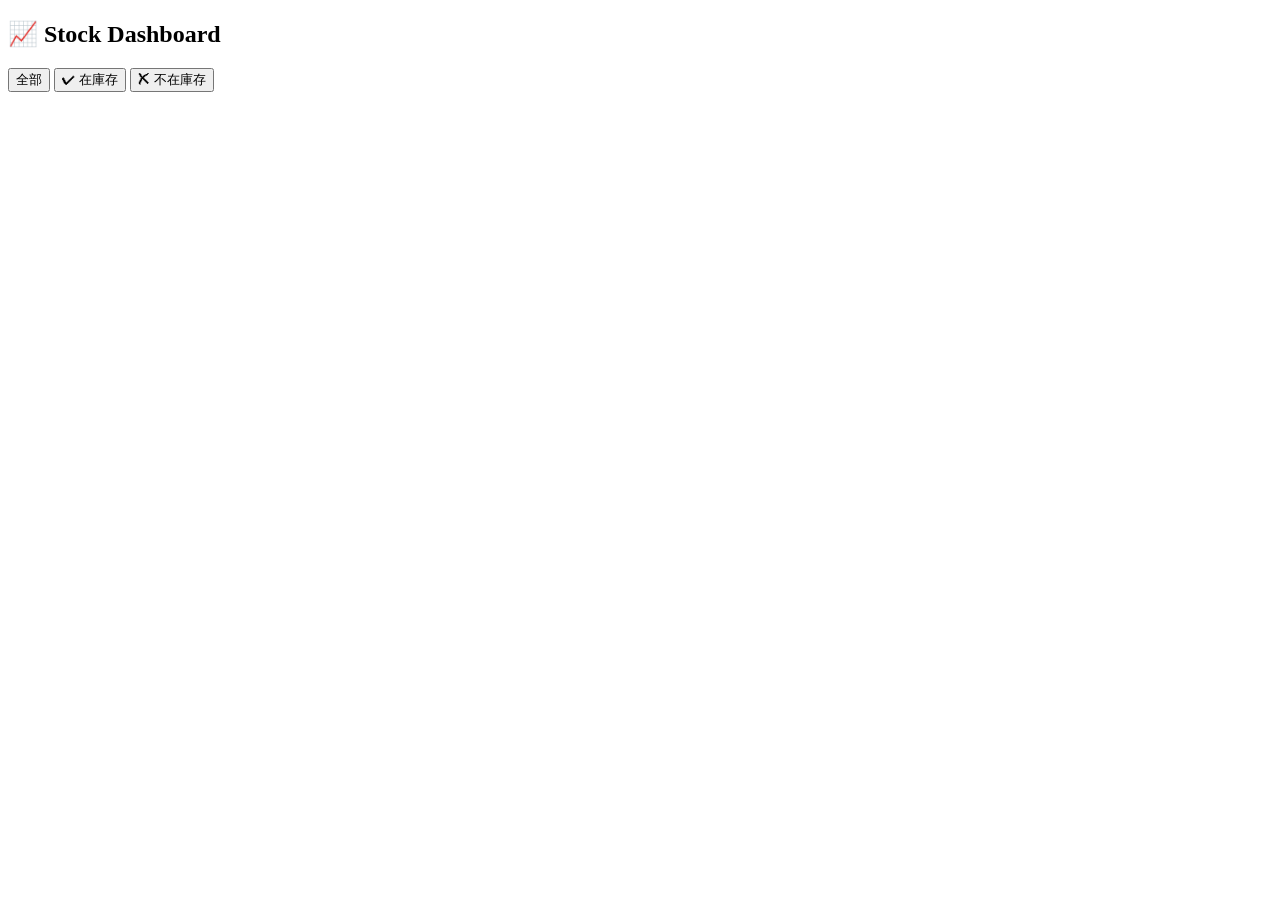
==== index.html @ f3d489e8 "Rename docs/index.html to index.html" ====
<!DOCTYPE html>
<html lang="zh-TW">
<head>
    <meta charset="UTF-8">
    <title>Stock Dashboard</title>

    <link rel="stylesheet"
          href="https://cdn.datatables.net/2.0.8/css/dataTables.dataTables.css">

    <script src="https://code.jquery.com/jquery-3.7.1.min.js"></script>
    <script src="https://cdn.datatables.net/2.0.8/js/dataTables.js"></script>
</head>

<body>

<h2>📈 Stock Dashboard</h2>

<div style="margin-bottom:15px;">
    <button onclick="filterPortfolio('')">全部</button>
    <button onclick="filterPortfolio('YES')">✔ 在庫存</button>
    <button onclick="filterPortfolio('NO')">✘ 不在庫存</button>
</div>

<table id="stockTable" class="display" style="width:100%">
</table>

<script src="app.js"></script>

</body>
</html>
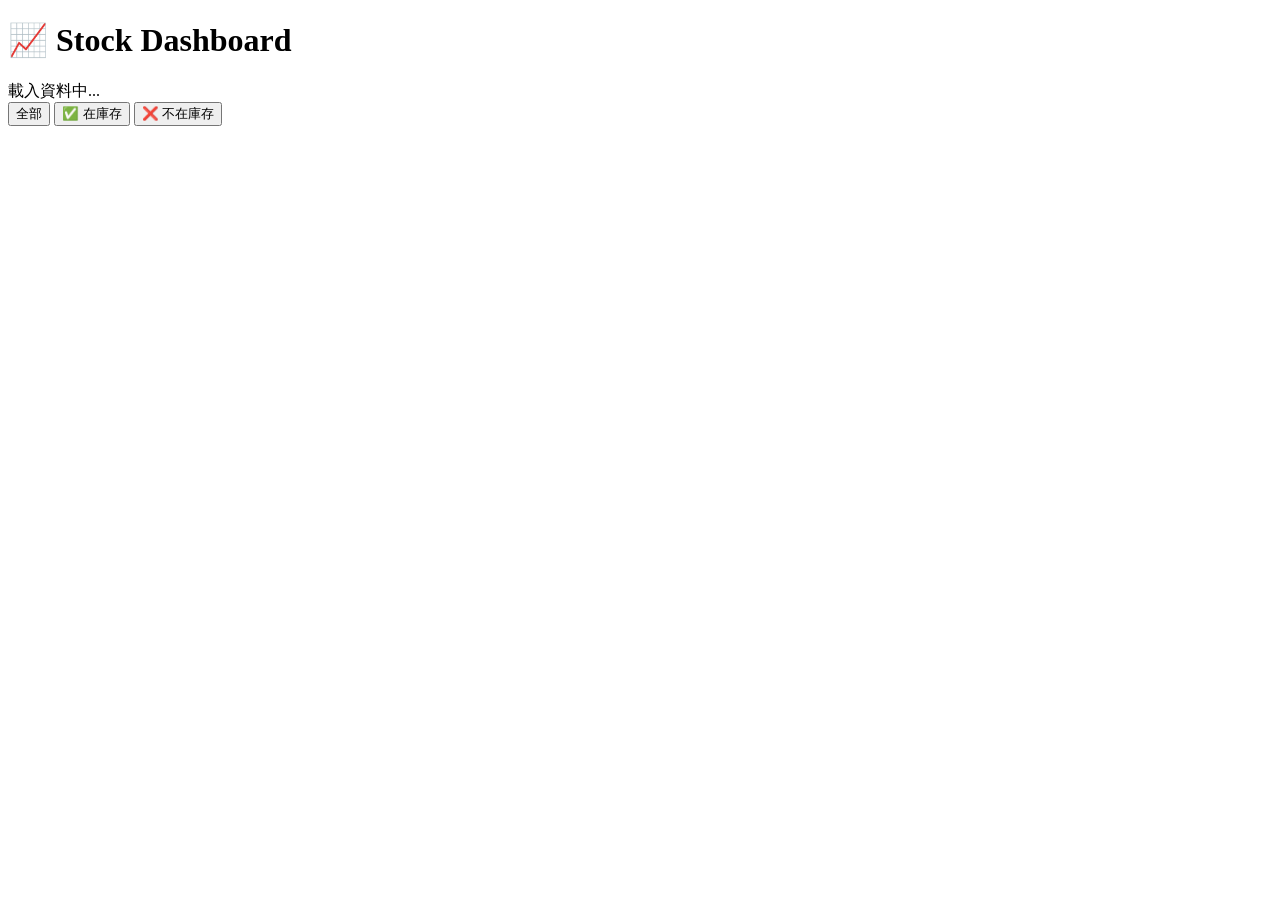
==== commit f602f536: "Update index.html" ====
--- a/index.html
+++ b/index.html
@@ -1,28 +1,39 @@
 <!DOCTYPE html>
-<html lang="zh-TW">
+<html lang="zh-Hant">
 <head>
     <meta charset="UTF-8">
     <title>Stock Dashboard</title>
 
+    <!-- DataTables -->
     <link rel="stylesheet"
-          href="https://cdn.datatables.net/2.0.8/css/dataTables.dataTables.css">
+          href="https://cdn.datatables.net/2.0.8/css/dataTables.dataTables.min.css">
+
+    <!-- 自己的樣式 -->
+    <link rel="stylesheet" href="style.css">
 
     <script src="https://code.jquery.com/jquery-3.7.1.min.js"></script>
-    <script src="https://cdn.datatables.net/2.0.8/js/dataTables.js"></script>
+    <script src="https://cdn.datatables.net/2.0.8/js/dataTables.min.js"></script>
 </head>
 
 <body>
 
-<h2>📈 Stock Dashboard</h2>
+<div class="container">
 
-<div style="margin-bottom:15px;">
-    <button onclick="filterPortfolio('')">全部</button>
-    <button onclick="filterPortfolio('YES')">✔ 在庫存</button>
-    <button onclick="filterPortfolio('NO')">✘ 不在庫存</button>
+    <h1>📈 Stock Dashboard</h1>
+
+    <div id="summary" class="summary">
+        載入資料中...
+    </div>
+
+    <div class="button-group">
+        <button onclick="filterPortfolio('')">全部</button>
+        <button onclick="filterPortfolio('True')">✅ 在庫存</button>
+        <button onclick="filterPortfolio('False')">❌ 不在庫存</button>
+    </div>
+
+    <table id="stockTable" class="display nowrap" style="width:100%"></table>
+
 </div>
-
-<table id="stockTable" class="display" style="width:100%">
-</table>
 
 <script src="app.js"></script>
 
--- a/style.css
+++ b/style.css
@@ -0,0 +1,53 @@
+/* True / False Badge */
+
+.badge {
+    display: inline-block;
+    padding: 4px 10px;
+    border-radius: 999px;
+    font-weight: bold;
+    min-width: 60px;
+    text-align: center;
+}
+
+.badge-true {
+    background: #1f8b4c;
+    color: white;
+}
+
+.badge-false {
+    background: #c0392b;
+    color: white;
+}
+
+/* PEG 顏色 */
+
+.peg-low {
+    background: #2e8b57;
+    color: white;
+}
+
+.peg-mid {
+    background: #f1c40f;
+    color: black;
+}
+
+.peg-high {
+    background: #d64541;
+    color: white;
+}
+
+/* DataTable 美化 */
+
+table.dataTable tbody tr:hover {
+    background-color: #f2f6fc !important;
+}
+
+table.dataTable thead th {
+    background-color: #2c3e50;
+    color: white;
+    font-weight: bold;
+}
+
+table.dataTable tbody td {
+    vertical-align: middle;
+}
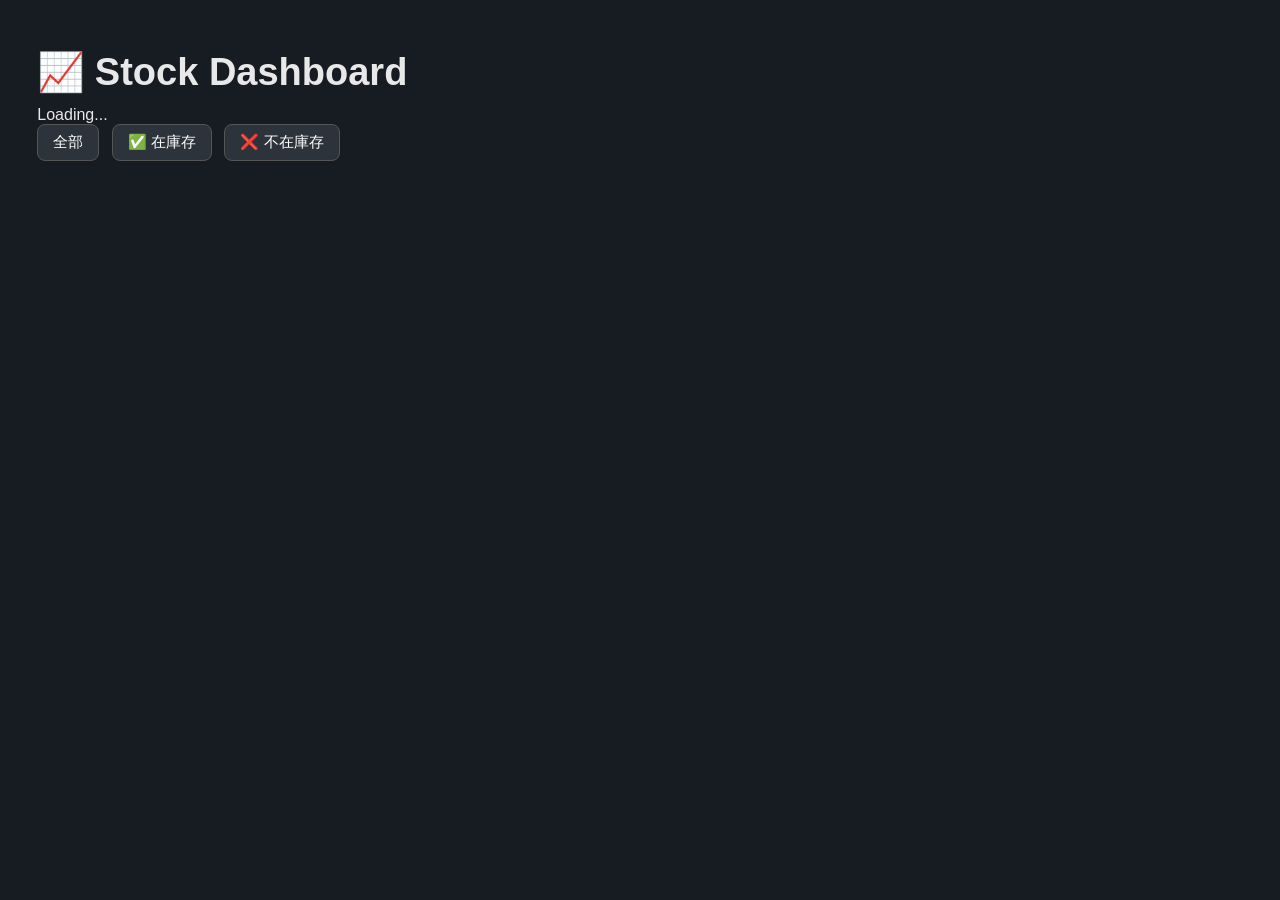
==== commit a090a19d: "Update index.html" ====
--- a/index.html
+++ b/index.html
@@ -2,17 +2,18 @@
 <html lang="zh-Hant">
 <head>
     <meta charset="UTF-8">
+    <meta name="viewport" content="width=device-width, initial-scale=1.0">
     <title>Stock Dashboard</title>
 
     <!-- DataTables -->
     <link rel="stylesheet"
           href="https://cdn.datatables.net/2.0.8/css/dataTables.dataTables.min.css">
 
-    <!-- 自己的樣式 -->
-    <link rel="stylesheet" href="style.css">
-
+    <!-- jQuery + DataTables -->
     <script src="https://code.jquery.com/jquery-3.7.1.min.js"></script>
     <script src="https://cdn.datatables.net/2.0.8/js/dataTables.min.js"></script>
+
+    <link rel="stylesheet" href="style.css">
 </head>
 
 <body>
@@ -21,14 +22,14 @@
 
     <h1>📈 Stock Dashboard</h1>
 
-    <div id="summary" class="summary">
-        載入資料中...
+    <div id="summaryBar" class="summaryBar">
+        Loading...
     </div>
 
-    <div class="button-group">
+    <div class="toolbar">
         <button onclick="filterPortfolio('')">全部</button>
-        <button onclick="filterPortfolio('True')">✅ 在庫存</button>
-        <button onclick="filterPortfolio('False')">❌ 不在庫存</button>
+        <button onclick="filterPortfolio('YES')">✅ 在庫存</button>
+        <button onclick="filterPortfolio('NO')">❌ 不在庫存</button>
     </div>
 
     <table id="stockTable" class="display nowrap" style="width:100%"></table>
--- a/style.css
+++ b/style.css
@@ -1,13 +1,114 @@
-/* True / False Badge */
+body {
+    background: #171b22;
+    color: #e8e8e8;
+    font-family: "Segoe UI", "Noto Sans TC", sans-serif;
+    margin: 0;
+    padding: 25px;
+}
+
+.container {
+    max-width: 98%;
+    margin: auto;
+}
+
+h1 {
+    margin-bottom: 12px;
+    font-size: 38px;
+    font-weight: 700;
+}
+
+.summary {
+    margin-bottom: 18px;
+    color: #bfc6d1;
+    font-size: 16px;
+}
+
+.button-group {
+    margin-bottom: 18px;
+}
+
+button {
+    background: #2d333b;
+    color: white;
+    border: 1px solid #555;
+    border-radius: 8px;
+    padding: 8px 15px;
+    margin-right: 8px;
+    cursor: pointer;
+    font-size: 15px;
+    transition: all 0.15s ease;
+}
+
+button:hover {
+    background: #3f4754;
+    transform: translateY(-1px);
+}
+
+/* ===== DataTable ===== */
+
+table.dataTable {
+    border-collapse: collapse !important;
+    background: #20242c;
+    color: #f0f0f0;
+}
+
+table.dataTable thead th {
+    background: #313846 !important;
+    color: #ffffff !important;
+    font-weight: bold;
+    border-bottom: 1px solid #555 !important;
+    position: sticky;
+    top: 0;
+    z-index: 10;
+}
+
+table.dataTable tbody td {
+    border-bottom: 1px solid #30363d;
+    vertical-align: middle;
+}
+
+table.dataTable tbody tr:nth-child(even) {
+    background: #1d2128;
+}
+
+table.dataTable tbody tr:hover {
+    background: #2d3645 !important;
+}
+
+/* ===== DataTables 深色搜尋框 ===== */
+
+.dataTables_wrapper {
+    color: #ddd;
+}
+
+.dataTables_wrapper input,
+.dataTables_wrapper select {
+    background: #2b313d;
+    color: white;
+    border: 1px solid #555;
+    border-radius: 6px;
+    padding: 5px;
+}
+
+.dataTables_wrapper .dataTables_info,
+.dataTables_wrapper .dataTables_length,
+.dataTables_wrapper .dataTables_filter,
+.dataTables_wrapper .dataTables_paginate {
+    color: #ddd !important;
+}
+
+/* ===== Badge ===== */
 
 .badge {
     display: inline-block;
-    padding: 4px 10px;
+    min-width: 75px;
+    padding: 5px 10px;
     border-radius: 999px;
     font-weight: bold;
-    min-width: 60px;
     text-align: center;
 }
+
+/* 在庫存 */
 
 .badge-true {
     background: #1f8b4c;
@@ -19,35 +120,34 @@
     color: white;
 }
 
-/* PEG 顏色 */
+/* PEG */
 
 .peg-low {
-    background: #2e8b57;
+    background: #239b56;
     color: white;
 }
 
 .peg-mid {
-    background: #f1c40f;
+    background: #f4d03f;
     color: black;
 }
 
 .peg-high {
-    background: #d64541;
+    background: #cb4335;
     color: white;
 }
 
-/* DataTable 美化 */
+/* 股票代號 */
 
-table.dataTable tbody tr:hover {
-    background-color: #f2f6fc !important;
+.stock-id {
+    font-weight: bold;
+    color: #6cb6ff;
+    font-size: 15px;
 }
 
-table.dataTable thead th {
-    background-color: #2c3e50;
-    color: white;
-    font-weight: bold;
+/* 公司名稱 */
+
+.company-name {
+    font-weight: 600;
+    color: #ffffff;
 }
-
-table.dataTable tbody td {
-    vertical-align: middle;
-}
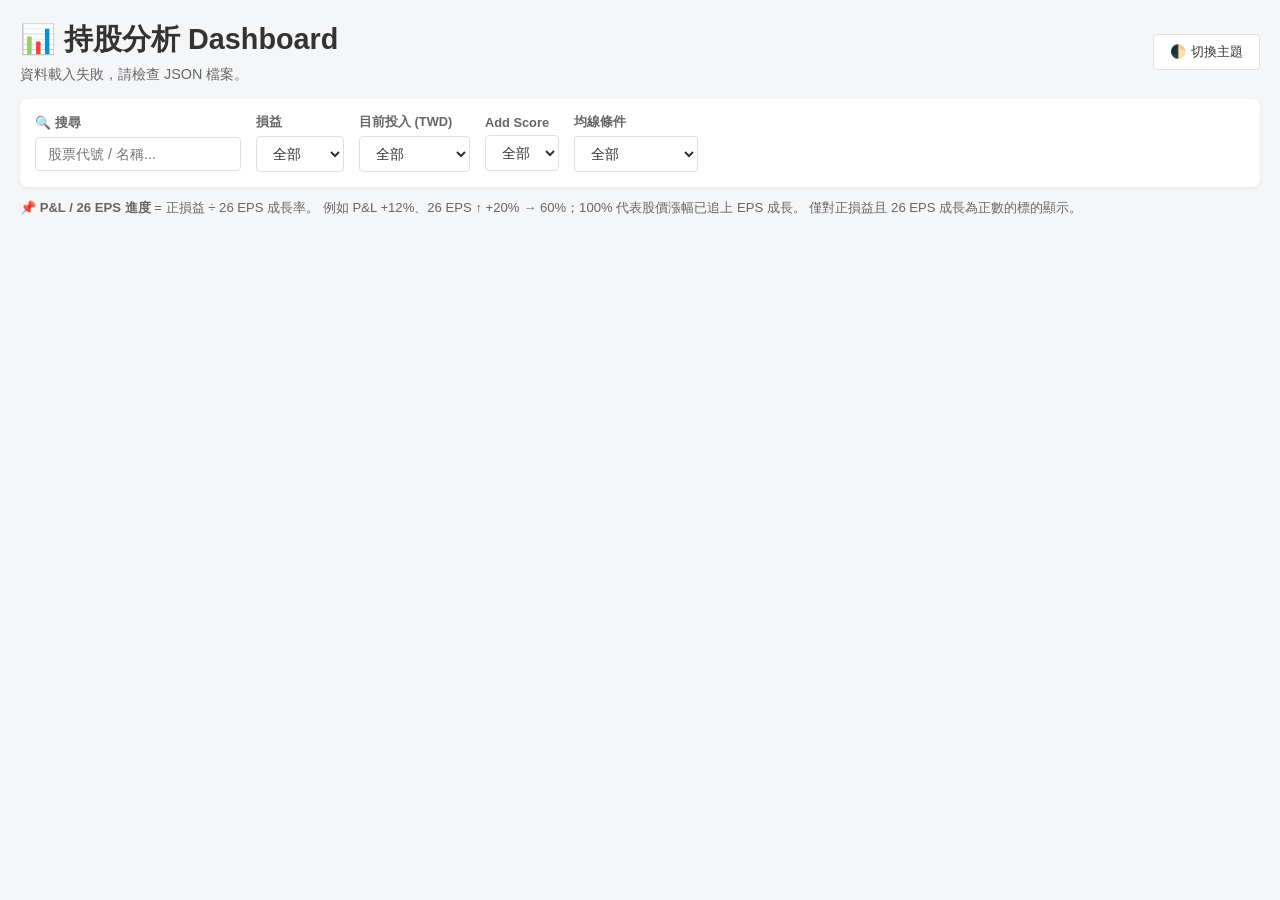
==== commit e2934d1c: "Add files via upload" ====
--- a/index.html
+++ b/index.html
@@ -1,42 +1,615 @@
 <!DOCTYPE html>
-<html lang="zh-Hant">
+<html lang="zh-TW">
 <head>
     <meta charset="UTF-8">
     <meta name="viewport" content="width=device-width, initial-scale=1.0">
-    <title>Stock Dashboard</title>
-
-    <!-- DataTables -->
-    <link rel="stylesheet"
-          href="https://cdn.datatables.net/2.0.8/css/dataTables.dataTables.min.css">
-
-    <!-- jQuery + DataTables -->
-    <script src="https://code.jquery.com/jquery-3.7.1.min.js"></script>
-    <script src="https://cdn.datatables.net/2.0.8/js/dataTables.min.js"></script>
-
-    <link rel="stylesheet" href="style.css">
+    <title>持股分析 Dashboard</title>
+    <style>
+        :root {
+            --bg-color: #f5f6f8;
+            --card-bg: #ffffff;
+            --text-color: #333333;
+            --sub-text: #666666;
+            --border-color: #e0e0e0;
+            --th-bg: #2c3e50;
+            --th-color: #ffffff;
+            --hover-bg: #f1f3f5;
+        }
+
+        [data-theme="dark"] {
+            --bg-color: #1a1a1a;
+            --card-bg: #2d2d2d;
+            --text-color: #e0e0e0;
+            --sub-text: #aaa;
+            --border-color: #444;
+            --th-bg: #111827;
+            --th-color: #f3f4f6;
+            --hover-bg: #374151;
+        }
+
+        body {
+            font-family: -apple-system, BlinkMacSystemFont, "Segoe UI", Roboto, "Helvetica Neue", Arial, sans-serif;
+            margin: 0;
+            padding: 20px;
+            background-color: var(--bg-color);
+            color: var(--text-color);
+            transition: background-color 0.3s, color 0.3s;
+        }
+
+        .header-container {
+            display: flex;
+            justify-content: space-between;
+            align-items: center;
+            margin-bottom: 15px;
+            flex-wrap: wrap;
+            gap: 10px;
+        }
+
+        h1 { margin: 0; font-size: 1.8rem; }
+        .meta-info { color: var(--sub-text); font-size: 0.9rem; margin-top: 5px; }
+
+        .controls-card {
+            background: var(--card-bg);
+            padding: 15px;
+            border-radius: 8px;
+            box-shadow: 0 2px 4px rgba(0,0,0,0.05);
+            margin-bottom: 20px;
+            display: flex;
+            flex-wrap: wrap;
+            gap: 15px;
+            align-items: center;
+        }
+
+        .control-group {
+            display: flex;
+            flex-direction: column;
+            gap: 5px;
+        }
+
+        .control-group label {
+            font-size: 0.8rem;
+            font-weight: bold;
+            color: var(--sub-text);
+        }
+
+        select, input[type="text"] {
+            padding: 8px 12px;
+            border: 1px solid var(--border-color);
+            border-radius: 4px;
+            background: var(--card-bg);
+            color: var(--text-color);
+            font-size: 0.9rem;
+        }
+
+        .btn-theme {
+            padding: 8px 16px;
+            border: 1px solid var(--border-color);
+            border-radius: 4px;
+            background: var(--card-bg);
+            color: var(--text-color);
+            cursor: pointer;
+            margin-left: auto;
+        }
+
+        .table-container {
+            overflow-x: auto;
+            background: var(--card-bg);
+            border-radius: 8px;
+            box-shadow: 0 2px 4px rgba(0,0,0,0.05);
+        }
+
+        table {
+            width: 100%;
+            border-collapse: collapse;
+            white-space: nowrap;
+            font-size: 0.9rem;
+        }
+
+        th {
+            background-color: var(--th-bg);
+            color: var(--th-color);
+            padding: 12px 10px;
+            text-align: center;
+            cursor: pointer;
+            position: sticky;
+            top: 0;
+            user-select: none;
+        }
+
+        th:hover { opacity: 0.9; }
+
+        td {
+            padding: 10px;
+            border-bottom: 1px solid var(--border-color);
+            text-align: center;
+        }
+
+        tr:hover { background-color: var(--hover-bg); }
+
+        /* 損益/分數/金額 漸層 Class */
+        .pnl-deep-red { background-color: rgba(239, 68, 68, 0.4); color: #fff; }
+        .pnl-light-red { background-color: rgba(254, 202, 202, 0.5); }
+        .pnl-light-green { background-color: rgba(187, 247, 208, 0.5); }
+        .pnl-deep-green { background-color: rgba(34, 197, 94, 0.4); color: #fff; }
+
+        .score-low { background-color: rgba(229, 231, 235, 0.3); }
+        .score-mid { background-color: rgba(253, 224, 71, 0.4); }
+        .score-high { background-color: rgba(249, 115, 22, 0.5); font-weight: bold; }
+
+        .inv-tier1 { background-color: rgba(243, 244, 246, 0.5); }
+        .inv-tier2 { background-color: rgba(219, 234, 254, 0.5); }
+        .inv-tier3 { background-color: rgba(191, 219, 254, 0.7); }
+        .inv-tier4 { background-color: rgba(147, 197, 253, 0.9); font-weight: bold; }
+
+        /* PE 比對專用顏色 */
+        .pe-green { background-color: rgba(187, 247, 208, 0.6); } /* 括號內 < 括號外 (淺綠) */
+        .pe-red { background-color: rgba(254, 202, 202, 0.6); }   /* 括號內 > 括號外 (淺紅) */
+
+        /* P&L 相對 26 EPS 成長的達成進度 */
+        .progress-cell {
+            min-width: 150px;
+        }
+        .progress-wrap {
+            display: flex;
+            align-items: center;
+            gap: 8px;
+            min-width: 145px;
+        }
+        .progress-track {
+            flex: 1;
+            height: 10px;
+            background: var(--border-color);
+            border-radius: 999px;
+            overflow: hidden;
+            min-width: 70px;
+        }
+        .progress-bar {
+            height: 100%;
+            border-radius: 999px;
+            transition: width 0.25s ease;
+        }
+        .progress-normal {
+            background: #86efac;
+        }
+        .progress-near {
+            background: #facc15;
+        }
+        .progress-reached {
+            background: #fb923c;
+        }
+        .progress-over {
+            background: #ef4444;
+        }
+        .progress-text {
+            font-size: 0.78rem;
+            font-weight: 700;
+            min-width: 48px;
+            text-align: right;
+        }
+        .progress-negative { background: #60a5fa; }
+        .progress-detail {
+            font-size: 0.72rem;
+            color: var(--sub-text);
+            margin-top: 2px;
+        }
+    </style>
 </head>
-
 <body>
 
-<div class="container">
-
-    <h1>📈 Stock Dashboard</h1>
-
-    <div id="summaryBar" class="summaryBar">
-        Loading...
+<div class="header-container">
+    <div>
+        <h1>📊 持股分析 Dashboard</h1>
+        <div class="meta-info" id="updated">讀取中...</div>
     </div>
-
-    <div class="toolbar">
-        <button onclick="filterPortfolio('')">全部</button>
-        <button onclick="filterPortfolio('YES')">✅ 在庫存</button>
-        <button onclick="filterPortfolio('NO')">❌ 不在庫存</button>
+    <button class="btn-theme" onclick="toggleTheme()">🌓 切換主題</button>
+</div>
+
+<div class="controls-card">
+    <div class="control-group">
+        <label>🔍 搜尋</label>
+        <input type="text" id="search" placeholder="股票代號 / 名稱...">
     </div>
 
-    <table id="stockTable" class="display nowrap" style="width:100%"></table>
-
+    <div class="control-group">
+        <label>損益</label>
+        <select id="filterPnl">
+            <option value="all">全部</option>
+            <option value="pos">正損益</option>
+            <option value="neg">負損益</option>
+        </select>
+    </div>
+
+    <div class="control-group">
+        <label>目前投入 (TWD)</label>
+        <select id="filterInvest">
+            <option value="all">全部</option>
+            <option value="10k">&lt; 10,000</option>
+            <option value="20k">&lt; 20,000</option>
+            <option value="30k">&lt; 30,000</option>
+            <option value="40k">&lt; 40,000</option>
+            <option value="50k">&lt; 50,000</option>
+            <option value="60k">&lt; 60,000</option>
+            <option value="70k">&lt; 70,000</option>
+            <option value="80k">&lt; 80,000</option>
+            <option value="90k">&lt; 90,000</option>
+            <option value="100k">&lt; 100,000</option>
+            <option value="100k_plus">&ge; 100,000</option>
+        </select>
+    </div>
+
+    <div class="control-group">
+        <label>Add Score</label>
+        <select id="filterScore">
+            <option value="all">全部</option>
+            <option value="90">&ge; 90</option>
+            <option value="80">&ge; 80</option>
+            <option value="70">&ge; 70</option>
+            <option value="60">&ge; 60</option>
+            <option value="50">&ge; 50</option>
+            <option value="40">&ge; 40</option>
+            <option value="30">&ge; 30</option>
+            <option value="20">&ge; 20</option>
+            <option value="10">&ge; 10</option>
+        </select>
+    </div>
+
+    <div class="control-group">
+        <label>均線條件</label>
+        <select id="filterMA">
+            <option value="all">全部</option>
+            <option value="ma20">低於 MA20</option>
+            <option value="ma60">低於 MA60</option>
+            <option value="ma120">低於 MA120</option>
+            <option value="ma240">低於 MA240</option>
+        </select>
+    </div>
 </div>
 
-<script src="app.js"></script>
+<div style="margin: -8px 0 16px; color: var(--sub-text); font-size: 0.82rem;">
+    📌 <b>P&L / 26 EPS 進度</b> = 正損益 ÷ 26 EPS 成長率。
+    例如 P&L +12%、26 EPS ↑ +20% → 60%；100% 代表股價漲幅已追上 EPS 成長。
+    僅對正損益且 26 EPS 成長為正數的標的顯示。
+</div>
+
+<div class="table-container">
+    <table id="stockTable">
+        <thead></thead>
+        <tbody></tbody>
+    </table>
+</div>
+
+<script>
+let stockData = [];
+let sortKey = '';
+let sortAsc = true;
+
+async function loadData() {
+    try {
+        const response = await fetch("inventory_eps_check.json?t=" + Date.now());
+        stockData = await response.json();
+        applyFilters();
+    } catch (e) {
+        document.getElementById("updated").textContent = "資料載入失敗，請檢查 JSON 檔案。";
+    }
+}
+
+function getPnlClass(val) {
+    if (val === null || val === undefined) return '';
+    const num = parseFloat(val);
+    if (num <= -10) return 'pnl-deep-red';
+    if (num < 0) return 'pnl-light-red';
+    if (num > 0 && num < 10) return 'pnl-light-green';
+    if (num >= 10) return 'pnl-deep-green';
+    return '';
+}
+
+function getScoreClass(val) {
+    if (val === null || val === undefined) return '';
+    const num = parseFloat(val);
+    if (num >= 70) return 'score-high';
+    if (num >= 40) return 'score-mid';
+    if (num > 0) return 'score-low';
+    return '';
+}
+
+function getInvestClass(val) {
+    if (val === null || val === undefined) return '';
+    const num = parseFloat(val);
+    if (num >= 100000) return 'inv-tier4';
+    if (num >= 60000) return 'inv-tier3';
+    if (num >= 30000) return 'inv-tier2';
+    return 'inv-tier1';
+}
+
+function getPEClass(val) {
+    if (!val || typeof val !== 'string') return '';
+
+    // 解析如 "18.5 (22.3)" 或 "18.5(22.3)" 的格式
+    const match = val.match(/([\d\.]+)\s*\(([\d\.]+)\)/);
+    if (match) {
+        const outsideVal = parseFloat(match[1]); // 括號外
+        const insideVal = parseFloat(match[2]);  // 括號內
+
+        if (insideVal < outsideVal) {
+            return 'pe-green'; // 括號內小於括號外 -> 淺綠
+        } else if (insideVal > outsideVal) {
+            return 'pe-red';   // 括號內大於括號外 -> 淺紅
+        }
+    }
+    return '';
+}
+
+function getPnlValue(row) {
+    return parseFloat(row['P&L %'] ?? row['profit_rate'] ?? NaN);
+}
+
+function getEpsGrowthValue(row) {
+    // 優先抓常見的 26 EPS YoY / 26 EPS↑ 欄位
+    const keys = Object.keys(row);
+    const key = keys.find(k => {
+        const s = k.toLowerCase().replace(/\s/g, '');
+        return s.includes('26') &&
+               (s.includes('eps') || s.includes('26eps')) &&
+               (s.includes('yoy') || s.includes('↑') || s.includes('%'));
+    });
+    if (!key) return NaN;
+    return parseFloat(row[key]);
+}
+
+function getTargetInvestValue(row) {
+    const candidates = [
+        'Target Invest', 'target_invest', 'Target. Invest',
+        'Target Investment', 'target_investment', '目標投入', '目標投資'
+    ];
+    for (const key of candidates) {
+        if (row[key] !== undefined && row[key] !== null && row[key] !== '') {
+            const value = parseFloat(String(row[key]).replace(/,/g, ''));
+            if (Number.isFinite(value)) return value;
+        }
+    }
+    return NaN;
+}
+
+function getProgressInfo(row) {
+    const pnl = getPnlValue(row);
+
+    // 正損益：P&L / 26 EPS YoY
+    if (Number.isFinite(pnl) && pnl > 0) {
+        const eps = getEpsGrowthValue(row);
+        if (!Number.isFinite(eps) || eps <= 0) {
+            return { mode: 'positive', valid: false, pct: 0, pnl, eps };
+        }
+        const ratio = (pnl / eps) * 100;
+        return {
+            mode: 'positive', valid: true, pct: ratio, pnl, eps,
+            displayPct: Math.round(ratio)
+        };
+    }
+
+    // 負損益：Curr. Invest / Target Invest
+    if (Number.isFinite(pnl) && pnl < 0) {
+        const curr = parseFloat(row['Curr. Invest'] ?? row['current_invest'] ?? NaN);
+        const target = getTargetInvestValue(row);
+        if (!Number.isFinite(curr) || !Number.isFinite(target) || target <= 0) {
+            return { mode: 'negative', valid: false, pct: 0, pnl, curr, target };
+        }
+        const ratio = (curr / target) * 100;
+        return {
+            mode: 'negative', valid: true, pct: ratio, pnl, curr, target,
+            displayPct: Math.round(ratio)
+        };
+    }
+
+    return { mode: 'none', valid: false, pct: 0, pnl };
+}
+
+function renderProgressCell(td, row) {
+    const info = getProgressInfo(row);
+    td.className = 'progress-cell';
+
+    if (!info.valid) {
+        td.innerHTML = '<span style="color:var(--sub-text)">—</span>';
+        td.title = info.mode === 'negative'
+            ? '負損益，但沒有有效的 Target Invest 資料'
+            : '沒有足夠資料計算進度';
+        return;
+    }
+
+    const width = Math.min(Math.max(info.pct, 0), 100);
+
+    if (info.mode === 'positive') {
+        let barClass = 'progress-normal';
+        if (info.pct >= 100) barClass = 'progress-over';
+        else if (info.pct >= 80) barClass = 'progress-reached';
+        else if (info.pct >= 50) barClass = 'progress-near';
+
+        const status = info.pct >= 100 ? '已超過 EPS 基準' : '未達 EPS 基準';
+        td.innerHTML = `
+            <div class="progress-wrap">
+                <div class="progress-track">
+                    <div class="progress-bar ${barClass}" style="width:${width}%"></div>
+                </div>
+                <span class="progress-text">${info.displayPct}%</span>
+            </div>
+            <div class="progress-detail">P&L ${info.pnl.toFixed(1)}% / EPS +${info.eps.toFixed(1)}% · ${status}</div>
+        `;
+        td.title = `正損益：P&L ${info.pnl.toFixed(1)}% ÷ 26 EPS 成長 ${info.eps.toFixed(1)}% = ${info.pct.toFixed(1)}%`;
+        return;
+    }
+
+    // 負損益：用目前投入 / 目標投入
+    const barClass = info.pct >= 100 ? 'progress-over' : 'progress-negative';
+    const remaining = Math.max(info.target - info.curr, 0);
+    const status = info.pct >= 100 ? '已達/超過目標投入' : `還可投入 ${remaining.toLocaleString()}`;
+    td.innerHTML = `
+        <div class="progress-wrap">
+            <div class="progress-track">
+                <div class="progress-bar ${barClass}" style="width:${width}%"></div>
+            </div>
+            <span class="progress-text">${info.displayPct}%</span>
+        </div>
+        <div class="progress-detail">${info.curr.toLocaleString()} / ${info.target.toLocaleString()} · ${status}</div>
+    `;
+    td.title = `負損益：Curr. Invest ${info.curr.toLocaleString()} ÷ Target Invest ${info.target.toLocaleString()} = ${info.pct.toFixed(1)}%`;
+}
+
+function applyFilters() {
+    const keyword = document.getElementById("search").value.toLowerCase();
+    const pnlOpt = document.getElementById("filterPnl").value;
+    const investOpt = document.getElementById("filterInvest").value;
+    const scoreOpt = document.getElementById("filterScore").value;
+    const maOpt = document.getElementById("filterMA").value;
+
+    let filtered = stockData.filter(row => {
+        const matchesSearch = Object.values(row).join(" ").toLowerCase().includes(keyword);
+
+        const pnl = parseFloat(row['P&L %'] || row['profit_rate'] || 0);
+        let matchesPnl = true;
+        if (pnlOpt === 'pos') matchesPnl = pnl > 0;
+        if (pnlOpt === 'neg') matchesPnl = pnl < 0;
+
+        const inv = parseFloat(row['Curr. Invest'] || row['current_invest'] || 0);
+        let matchesInvest = true;
+        if (investOpt === '10k') matchesInvest = inv < 10000;
+        else if (investOpt === '20k') matchesInvest = inv < 20000;
+        else if (investOpt === '30k') matchesInvest = inv < 30000;
+        else if (investOpt === '40k') matchesInvest = inv < 40000;
+        else if (investOpt === '50k') matchesInvest = inv < 50000;
+        else if (investOpt === '60k') matchesInvest = inv < 60000;
+        else if (investOpt === '70k') matchesInvest = inv < 70000;
+        else if (investOpt === '80k') matchesInvest = inv < 80000;
+        else if (investOpt === '90k') matchesInvest = inv < 90000;
+        else if (investOpt === '100k') matchesInvest = inv < 100000;
+        else if (investOpt === '100k_plus') matchesInvest = inv >= 100000;
+
+        const score = parseFloat(row['Add Score'] || row['add_score'] || 0);
+        let matchesScore = true;
+        if (scoreOpt !== 'all') matchesScore = score >= parseFloat(scoreOpt);
+
+        let matchesMA = true;
+        if (maOpt !== 'all') {
+            matchesMA = row[maOpt] === true || row['below_' + maOpt] === true;
+        }
+
+        return matchesSearch && matchesPnl && matchesInvest && matchesScore && matchesMA;
+    });
+
+    if (sortKey) {
+        filtered.sort((a, b) => {
+            let valA, valB;
+            if (sortKey === '__pnl_eps_progress') {
+                valA = getProgressInfo(a).valid ? getProgressInfo(a).pct : -Infinity;
+                valB = getProgressInfo(b).valid ? getProgressInfo(b).pct : -Infinity;
+            } else {
+                valA = a[sortKey] ?? '';
+                valB = b[sortKey] ?? '';
+                if (!isNaN(valA) && !isNaN(valB)) {
+                    valA = parseFloat(valA);
+                    valB = parseFloat(valB);
+                }
+            }
+            if (valA < valB) return sortAsc ? -1 : 1;
+            if (valA > valB) return sortAsc ? 1 : -1;
+            return 0;
+        });
+    }
+
+    renderTable(filtered);
+
+    document.getElementById("updated").textContent =
+        `顯示筆數：${filtered.length} / ${stockData.length} 檔 ｜ 最後更新：${new Date().toLocaleString("zh-TW")}`;
+}
+
+function renderTable(data) {
+    const table = document.getElementById("stockTable");
+    const thead = table.querySelector("thead");
+    const tbody = table.querySelector("tbody");
+
+    thead.innerHTML = "";
+    tbody.innerHTML = "";
+
+    if (!data.length) {
+        tbody.innerHTML = "<tr><td colspan='100%'>沒有符合條件的資料</td></tr>";
+        return;
+    }
+
+    const dataColumns = Object.keys(stockData[0]);
+
+    // 將「P&L vs 26 EPS 進度」插在 P&L 欄位後面
+    const pnlColumnIndex = dataColumns.findIndex(c => c.includes("P&L") || c.includes("profit_rate"));
+    const progressColumn = "__pnl_eps_progress";
+    const columns = [...dataColumns];
+    if (!columns.includes(progressColumn)) {
+        const insertAt = pnlColumnIndex >= 0 ? pnlColumnIndex + 1 : 0;
+        columns.splice(insertAt, 0, progressColumn);
+    }
+
+    const headerRow = document.createElement("tr");
+    columns.forEach(column => {
+        const th = document.createElement("th");
+        const displayName = column === progressColumn ? "進度" : column;
+        th.textContent = displayName + (sortKey === column ? (sortAsc ? " ▲" : " ▼") : "");
+        if (column === progressColumn) {
+            th.style.cursor = "default";
+            th.title = "正損益：P&L / 26 EPS；負損益：Curr. Invest / Target Invest";
+        } else th.onclick = () => {
+            if (sortKey === column) {
+                sortAsc = !sortAsc;
+            } else {
+                sortKey = column;
+                sortAsc = true;
+            }
+            applyFilters();
+        };
+        headerRow.appendChild(th);
+    });
+    thead.appendChild(headerRow);
+
+    data.forEach(row => {
+        const tr = document.createElement("tr");
+        columns.forEach(column => {
+            const td = document.createElement("td");
+
+            if (column === progressColumn) {
+                renderProgressCell(td, row);
+                tr.appendChild(td);
+                return;
+            }
+
+            let value = row[column];
+
+            if (value === null || value === undefined) value = "N/A";
+            td.textContent = value;
+
+            // 各欄位視覺套用邏輯
+            if (column.includes("P&L") || column.includes("profit_rate")) {
+                td.className = getPnlClass(value);
+            } else if (column.includes("Add Score") || column.includes("add_score")) {
+                td.className = getScoreClass(value);
+            } else if (column.includes("Curr. Invest") || column.includes("current_invest")) {
+                td.className = getInvestClass(value);
+            } else if (column.toUpperCase().includes("PE") || column.includes("本益比")) {
+                td.className = getPEClass(String(value));
+            }
+
+            tr.appendChild(td);
+        });
+        tbody.appendChild(tr);
+    });
+}
+
+function toggleTheme() {
+    const currentTheme = document.documentElement.getAttribute("data-theme");
+    const targetTheme = currentTheme === "dark" ? "light" : "dark";
+    document.documentElement.setAttribute("data-theme", targetTheme);
+}
+
+document.querySelectorAll(".controls-card select, .controls-card input").forEach(element => {
+    element.addEventListener("input", applyFilters);
+});
+
+loadData();
+</script>
 
 </body>
 </html>
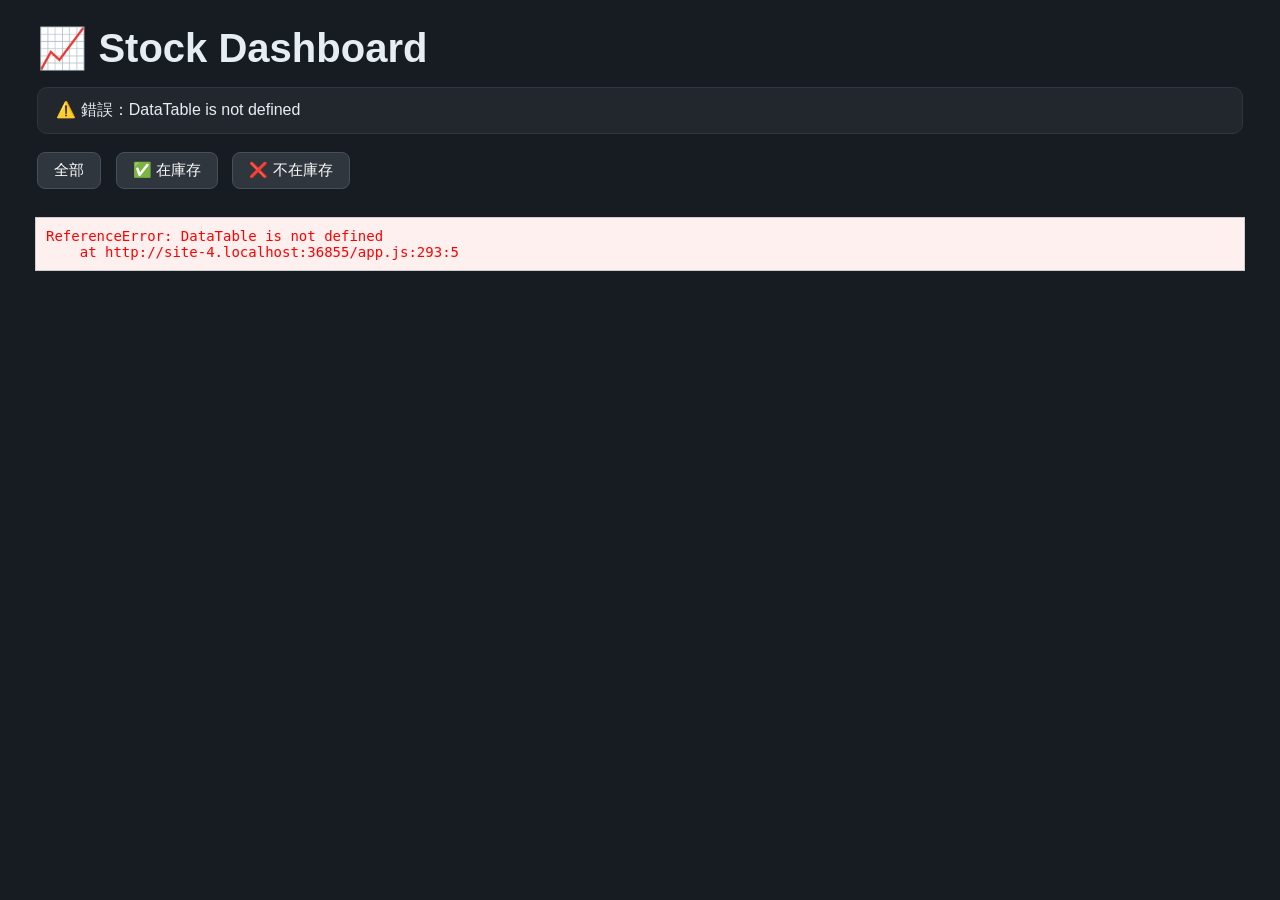
==== commit f721c5b7: "Add files via upload" ====
--- a/index.html
+++ b/index.html
@@ -1,615 +1,42 @@
 <!DOCTYPE html>
-<html lang="zh-TW">
+<html lang="zh-Hant">
 <head>
     <meta charset="UTF-8">
     <meta name="viewport" content="width=device-width, initial-scale=1.0">
-    <title>持股分析 Dashboard</title>
-    <style>
-        :root {
-            --bg-color: #f5f6f8;
-            --card-bg: #ffffff;
-            --text-color: #333333;
-            --sub-text: #666666;
-            --border-color: #e0e0e0;
-            --th-bg: #2c3e50;
-            --th-color: #ffffff;
-            --hover-bg: #f1f3f5;
-        }
+    <title>Stock Dashboard</title>
 
-        [data-theme="dark"] {
-            --bg-color: #1a1a1a;
-            --card-bg: #2d2d2d;
-            --text-color: #e0e0e0;
-            --sub-text: #aaa;
-            --border-color: #444;
-            --th-bg: #111827;
-            --th-color: #f3f4f6;
-            --hover-bg: #374151;
-        }
+    <!-- DataTables -->
+    <link rel="stylesheet"
+          href="https://cdn.datatables.net/2.0.8/css/dataTables.dataTables.min.css">
 
-        body {
-            font-family: -apple-system, BlinkMacSystemFont, "Segoe UI", Roboto, "Helvetica Neue", Arial, sans-serif;
-            margin: 0;
-            padding: 20px;
-            background-color: var(--bg-color);
-            color: var(--text-color);
-            transition: background-color 0.3s, color 0.3s;
-        }
+    <!-- jQuery + DataTables -->
+    <script src="https://code.jquery.com/jquery-3.7.1.min.js"></script>
+    <script src="https://cdn.datatables.net/2.0.8/js/dataTables.min.js"></script>
 
-        .header-container {
-            display: flex;
-            justify-content: space-between;
-            align-items: center;
-            margin-bottom: 15px;
-            flex-wrap: wrap;
-            gap: 10px;
-        }
+    <link rel="stylesheet" href="style.css">
+</head>
 
-        h1 { margin: 0; font-size: 1.8rem; }
-        .meta-info { color: var(--sub-text); font-size: 0.9rem; margin-top: 5px; }
-
-        .controls-card {
-            background: var(--card-bg);
-            padding: 15px;
-            border-radius: 8px;
-            box-shadow: 0 2px 4px rgba(0,0,0,0.05);
-            margin-bottom: 20px;
-            display: flex;
-            flex-wrap: wrap;
-            gap: 15px;
-            align-items: center;
-        }
-
-        .control-group {
-            display: flex;
-            flex-direction: column;
-            gap: 5px;
-        }
-
-        .control-group label {
-            font-size: 0.8rem;
-            font-weight: bold;
-            color: var(--sub-text);
-        }
-
-        select, input[type="text"] {
-            padding: 8px 12px;
-            border: 1px solid var(--border-color);
-            border-radius: 4px;
-            background: var(--card-bg);
-            color: var(--text-color);
-            font-size: 0.9rem;
-        }
-
-        .btn-theme {
-            padding: 8px 16px;
-            border: 1px solid var(--border-color);
-            border-radius: 4px;
-            background: var(--card-bg);
-            color: var(--text-color);
-            cursor: pointer;
-            margin-left: auto;
-        }
-
-        .table-container {
-            overflow-x: auto;
-            background: var(--card-bg);
-            border-radius: 8px;
-            box-shadow: 0 2px 4px rgba(0,0,0,0.05);
-        }
-
-        table {
-            width: 100%;
-            border-collapse: collapse;
-            white-space: nowrap;
-            font-size: 0.9rem;
-        }
-
-        th {
-            background-color: var(--th-bg);
-            color: var(--th-color);
-            padding: 12px 10px;
-            text-align: center;
-            cursor: pointer;
-            position: sticky;
-            top: 0;
-            user-select: none;
-        }
-
-        th:hover { opacity: 0.9; }
-
-        td {
-            padding: 10px;
-            border-bottom: 1px solid var(--border-color);
-            text-align: center;
-        }
-
-        tr:hover { background-color: var(--hover-bg); }
-
-        /* 損益/分數/金額 漸層 Class */
-        .pnl-deep-red { background-color: rgba(239, 68, 68, 0.4); color: #fff; }
-        .pnl-light-red { background-color: rgba(254, 202, 202, 0.5); }
-        .pnl-light-green { background-color: rgba(187, 247, 208, 0.5); }
-        .pnl-deep-green { background-color: rgba(34, 197, 94, 0.4); color: #fff; }
-
-        .score-low { background-color: rgba(229, 231, 235, 0.3); }
-        .score-mid { background-color: rgba(253, 224, 71, 0.4); }
-        .score-high { background-color: rgba(249, 115, 22, 0.5); font-weight: bold; }
-
-        .inv-tier1 { background-color: rgba(243, 244, 246, 0.5); }
-        .inv-tier2 { background-color: rgba(219, 234, 254, 0.5); }
-        .inv-tier3 { background-color: rgba(191, 219, 254, 0.7); }
-        .inv-tier4 { background-color: rgba(147, 197, 253, 0.9); font-weight: bold; }
-
-        /* PE 比對專用顏色 */
-        .pe-green { background-color: rgba(187, 247, 208, 0.6); } /* 括號內 < 括號外 (淺綠) */
-        .pe-red { background-color: rgba(254, 202, 202, 0.6); }   /* 括號內 > 括號外 (淺紅) */
-
-        /* P&L 相對 26 EPS 成長的達成進度 */
-        .progress-cell {
-            min-width: 150px;
-        }
-        .progress-wrap {
-            display: flex;
-            align-items: center;
-            gap: 8px;
-            min-width: 145px;
-        }
-        .progress-track {
-            flex: 1;
-            height: 10px;
-            background: var(--border-color);
-            border-radius: 999px;
-            overflow: hidden;
-            min-width: 70px;
-        }
-        .progress-bar {
-            height: 100%;
-            border-radius: 999px;
-            transition: width 0.25s ease;
-        }
-        .progress-normal {
-            background: #86efac;
-        }
-        .progress-near {
-            background: #facc15;
-        }
-        .progress-reached {
-            background: #fb923c;
-        }
-        .progress-over {
-            background: #ef4444;
-        }
-        .progress-text {
-            font-size: 0.78rem;
-            font-weight: 700;
-            min-width: 48px;
-            text-align: right;
-        }
-        .progress-negative { background: #60a5fa; }
-        .progress-detail {
-            font-size: 0.72rem;
-            color: var(--sub-text);
-            margin-top: 2px;
-        }
-    </style>
-</head>
 <body>
 
-<div class="header-container">
-    <div>
-        <h1>📊 持股分析 Dashboard</h1>
-        <div class="meta-info" id="updated">讀取中...</div>
+<div class="container">
+
+    <h1>📈 Stock Dashboard</h1>
+
+    <div id="summaryBar" class="summaryBar">
+        Loading...
     </div>
-    <button class="btn-theme" onclick="toggleTheme()">🌓 切換主題</button>
+
+    <div class="toolbar">
+        <button onclick="filterPortfolio('')">全部</button>
+        <button onclick="filterPortfolio('YES')">✅ 在庫存</button>
+        <button onclick="filterPortfolio('NO')">❌ 不在庫存</button>
+    </div>
+
+    <table id="stockTable" class="display nowrap" style="width:100%"></table>
+
 </div>
 
-<div class="controls-card">
-    <div class="control-group">
-        <label>🔍 搜尋</label>
-        <input type="text" id="search" placeholder="股票代號 / 名稱...">
-    </div>
-
-    <div class="control-group">
-        <label>損益</label>
-        <select id="filterPnl">
-            <option value="all">全部</option>
-            <option value="pos">正損益</option>
-            <option value="neg">負損益</option>
-        </select>
-    </div>
-
-    <div class="control-group">
-        <label>目前投入 (TWD)</label>
-        <select id="filterInvest">
-            <option value="all">全部</option>
-            <option value="10k">&lt; 10,000</option>
-            <option value="20k">&lt; 20,000</option>
-            <option value="30k">&lt; 30,000</option>
-            <option value="40k">&lt; 40,000</option>
-            <option value="50k">&lt; 50,000</option>
-            <option value="60k">&lt; 60,000</option>
-            <option value="70k">&lt; 70,000</option>
-            <option value="80k">&lt; 80,000</option>
-            <option value="90k">&lt; 90,000</option>
-            <option value="100k">&lt; 100,000</option>
-            <option value="100k_plus">&ge; 100,000</option>
-        </select>
-    </div>
-
-    <div class="control-group">
-        <label>Add Score</label>
-        <select id="filterScore">
-            <option value="all">全部</option>
-            <option value="90">&ge; 90</option>
-            <option value="80">&ge; 80</option>
-            <option value="70">&ge; 70</option>
-            <option value="60">&ge; 60</option>
-            <option value="50">&ge; 50</option>
-            <option value="40">&ge; 40</option>
-            <option value="30">&ge; 30</option>
-            <option value="20">&ge; 20</option>
-            <option value="10">&ge; 10</option>
-        </select>
-    </div>
-
-    <div class="control-group">
-        <label>均線條件</label>
-        <select id="filterMA">
-            <option value="all">全部</option>
-            <option value="ma20">低於 MA20</option>
-            <option value="ma60">低於 MA60</option>
-            <option value="ma120">低於 MA120</option>
-            <option value="ma240">低於 MA240</option>
-        </select>
-    </div>
-</div>
-
-<div style="margin: -8px 0 16px; color: var(--sub-text); font-size: 0.82rem;">
-    📌 <b>P&L / 26 EPS 進度</b> = 正損益 ÷ 26 EPS 成長率。
-    例如 P&L +12%、26 EPS ↑ +20% → 60%；100% 代表股價漲幅已追上 EPS 成長。
-    僅對正損益且 26 EPS 成長為正數的標的顯示。
-</div>
-
-<div class="table-container">
-    <table id="stockTable">
-        <thead></thead>
-        <tbody></tbody>
-    </table>
-</div>
-
-<script>
-let stockData = [];
-let sortKey = '';
-let sortAsc = true;
-
-async function loadData() {
-    try {
-        const response = await fetch("inventory_eps_check.json?t=" + Date.now());
-        stockData = await response.json();
-        applyFilters();
-    } catch (e) {
-        document.getElementById("updated").textContent = "資料載入失敗，請檢查 JSON 檔案。";
-    }
-}
-
-function getPnlClass(val) {
-    if (val === null || val === undefined) return '';
-    const num = parseFloat(val);
-    if (num <= -10) return 'pnl-deep-red';
-    if (num < 0) return 'pnl-light-red';
-    if (num > 0 && num < 10) return 'pnl-light-green';
-    if (num >= 10) return 'pnl-deep-green';
-    return '';
-}
-
-function getScoreClass(val) {
-    if (val === null || val === undefined) return '';
-    const num = parseFloat(val);
-    if (num >= 70) return 'score-high';
-    if (num >= 40) return 'score-mid';
-    if (num > 0) return 'score-low';
-    return '';
-}
-
-function getInvestClass(val) {
-    if (val === null || val === undefined) return '';
-    const num = parseFloat(val);
-    if (num >= 100000) return 'inv-tier4';
-    if (num >= 60000) return 'inv-tier3';
-    if (num >= 30000) return 'inv-tier2';
-    return 'inv-tier1';
-}
-
-function getPEClass(val) {
-    if (!val || typeof val !== 'string') return '';
-
-    // 解析如 "18.5 (22.3)" 或 "18.5(22.3)" 的格式
-    const match = val.match(/([\d\.]+)\s*\(([\d\.]+)\)/);
-    if (match) {
-        const outsideVal = parseFloat(match[1]); // 括號外
-        const insideVal = parseFloat(match[2]);  // 括號內
-
-        if (insideVal < outsideVal) {
-            return 'pe-green'; // 括號內小於括號外 -> 淺綠
-        } else if (insideVal > outsideVal) {
-            return 'pe-red';   // 括號內大於括號外 -> 淺紅
-        }
-    }
-    return '';
-}
-
-function getPnlValue(row) {
-    return parseFloat(row['P&L %'] ?? row['profit_rate'] ?? NaN);
-}
-
-function getEpsGrowthValue(row) {
-    // 優先抓常見的 26 EPS YoY / 26 EPS↑ 欄位
-    const keys = Object.keys(row);
-    const key = keys.find(k => {
-        const s = k.toLowerCase().replace(/\s/g, '');
-        return s.includes('26') &&
-               (s.includes('eps') || s.includes('26eps')) &&
-               (s.includes('yoy') || s.includes('↑') || s.includes('%'));
-    });
-    if (!key) return NaN;
-    return parseFloat(row[key]);
-}
-
-function getTargetInvestValue(row) {
-    const candidates = [
-        'Target Invest', 'target_invest', 'Target. Invest',
-        'Target Investment', 'target_investment', '目標投入', '目標投資'
-    ];
-    for (const key of candidates) {
-        if (row[key] !== undefined && row[key] !== null && row[key] !== '') {
-            const value = parseFloat(String(row[key]).replace(/,/g, ''));
-            if (Number.isFinite(value)) return value;
-        }
-    }
-    return NaN;
-}
-
-function getProgressInfo(row) {
-    const pnl = getPnlValue(row);
-
-    // 正損益：P&L / 26 EPS YoY
-    if (Number.isFinite(pnl) && pnl > 0) {
-        const eps = getEpsGrowthValue(row);
-        if (!Number.isFinite(eps) || eps <= 0) {
-            return { mode: 'positive', valid: false, pct: 0, pnl, eps };
-        }
-        const ratio = (pnl / eps) * 100;
-        return {
-            mode: 'positive', valid: true, pct: ratio, pnl, eps,
-            displayPct: Math.round(ratio)
-        };
-    }
-
-    // 負損益：Curr. Invest / Target Invest
-    if (Number.isFinite(pnl) && pnl < 0) {
-        const curr = parseFloat(row['Curr. Invest'] ?? row['current_invest'] ?? NaN);
-        const target = getTargetInvestValue(row);
-        if (!Number.isFinite(curr) || !Number.isFinite(target) || target <= 0) {
-            return { mode: 'negative', valid: false, pct: 0, pnl, curr, target };
-        }
-        const ratio = (curr / target) * 100;
-        return {
-            mode: 'negative', valid: true, pct: ratio, pnl, curr, target,
-            displayPct: Math.round(ratio)
-        };
-    }
-
-    return { mode: 'none', valid: false, pct: 0, pnl };
-}
-
-function renderProgressCell(td, row) {
-    const info = getProgressInfo(row);
-    td.className = 'progress-cell';
-
-    if (!info.valid) {
-        td.innerHTML = '<span style="color:var(--sub-text)">—</span>';
-        td.title = info.mode === 'negative'
-            ? '負損益，但沒有有效的 Target Invest 資料'
-            : '沒有足夠資料計算進度';
-        return;
-    }
-
-    const width = Math.min(Math.max(info.pct, 0), 100);
-
-    if (info.mode === 'positive') {
-        let barClass = 'progress-normal';
-        if (info.pct >= 100) barClass = 'progress-over';
-        else if (info.pct >= 80) barClass = 'progress-reached';
-        else if (info.pct >= 50) barClass = 'progress-near';
-
-        const status = info.pct >= 100 ? '已超過 EPS 基準' : '未達 EPS 基準';
-        td.innerHTML = `
-            <div class="progress-wrap">
-                <div class="progress-track">
-                    <div class="progress-bar ${barClass}" style="width:${width}%"></div>
-                </div>
-                <span class="progress-text">${info.displayPct}%</span>
-            </div>
-            <div class="progress-detail">P&L ${info.pnl.toFixed(1)}% / EPS +${info.eps.toFixed(1)}% · ${status}</div>
-        `;
-        td.title = `正損益：P&L ${info.pnl.toFixed(1)}% ÷ 26 EPS 成長 ${info.eps.toFixed(1)}% = ${info.pct.toFixed(1)}%`;
-        return;
-    }
-
-    // 負損益：用目前投入 / 目標投入
-    const barClass = info.pct >= 100 ? 'progress-over' : 'progress-negative';
-    const remaining = Math.max(info.target - info.curr, 0);
-    const status = info.pct >= 100 ? '已達/超過目標投入' : `還可投入 ${remaining.toLocaleString()}`;
-    td.innerHTML = `
-        <div class="progress-wrap">
-            <div class="progress-track">
-                <div class="progress-bar ${barClass}" style="width:${width}%"></div>
-            </div>
-            <span class="progress-text">${info.displayPct}%</span>
-        </div>
-        <div class="progress-detail">${info.curr.toLocaleString()} / ${info.target.toLocaleString()} · ${status}</div>
-    `;
-    td.title = `負損益：Curr. Invest ${info.curr.toLocaleString()} ÷ Target Invest ${info.target.toLocaleString()} = ${info.pct.toFixed(1)}%`;
-}
-
-function applyFilters() {
-    const keyword = document.getElementById("search").value.toLowerCase();
-    const pnlOpt = document.getElementById("filterPnl").value;
-    const investOpt = document.getElementById("filterInvest").value;
-    const scoreOpt = document.getElementById("filterScore").value;
-    const maOpt = document.getElementById("filterMA").value;
-
-    let filtered = stockData.filter(row => {
-        const matchesSearch = Object.values(row).join(" ").toLowerCase().includes(keyword);
-
-        const pnl = parseFloat(row['P&L %'] || row['profit_rate'] || 0);
-        let matchesPnl = true;
-        if (pnlOpt === 'pos') matchesPnl = pnl > 0;
-        if (pnlOpt === 'neg') matchesPnl = pnl < 0;
-
-        const inv = parseFloat(row['Curr. Invest'] || row['current_invest'] || 0);
-        let matchesInvest = true;
-        if (investOpt === '10k') matchesInvest = inv < 10000;
-        else if (investOpt === '20k') matchesInvest = inv < 20000;
-        else if (investOpt === '30k') matchesInvest = inv < 30000;
-        else if (investOpt === '40k') matchesInvest = inv < 40000;
-        else if (investOpt === '50k') matchesInvest = inv < 50000;
-        else if (investOpt === '60k') matchesInvest = inv < 60000;
-        else if (investOpt === '70k') matchesInvest = inv < 70000;
-        else if (investOpt === '80k') matchesInvest = inv < 80000;
-        else if (investOpt === '90k') matchesInvest = inv < 90000;
-        else if (investOpt === '100k') matchesInvest = inv < 100000;
-        else if (investOpt === '100k_plus') matchesInvest = inv >= 100000;
-
-        const score = parseFloat(row['Add Score'] || row['add_score'] || 0);
-        let matchesScore = true;
-        if (scoreOpt !== 'all') matchesScore = score >= parseFloat(scoreOpt);
-
-        let matchesMA = true;
-        if (maOpt !== 'all') {
-            matchesMA = row[maOpt] === true || row['below_' + maOpt] === true;
-        }
-
-        return matchesSearch && matchesPnl && matchesInvest && matchesScore && matchesMA;
-    });
-
-    if (sortKey) {
-        filtered.sort((a, b) => {
-            let valA, valB;
-            if (sortKey === '__pnl_eps_progress') {
-                valA = getProgressInfo(a).valid ? getProgressInfo(a).pct : -Infinity;
-                valB = getProgressInfo(b).valid ? getProgressInfo(b).pct : -Infinity;
-            } else {
-                valA = a[sortKey] ?? '';
-                valB = b[sortKey] ?? '';
-                if (!isNaN(valA) && !isNaN(valB)) {
-                    valA = parseFloat(valA);
-                    valB = parseFloat(valB);
-                }
-            }
-            if (valA < valB) return sortAsc ? -1 : 1;
-            if (valA > valB) return sortAsc ? 1 : -1;
-            return 0;
-        });
-    }
-
-    renderTable(filtered);
-
-    document.getElementById("updated").textContent =
-        `顯示筆數：${filtered.length} / ${stockData.length} 檔 ｜ 最後更新：${new Date().toLocaleString("zh-TW")}`;
-}
-
-function renderTable(data) {
-    const table = document.getElementById("stockTable");
-    const thead = table.querySelector("thead");
-    const tbody = table.querySelector("tbody");
-
-    thead.innerHTML = "";
-    tbody.innerHTML = "";
-
-    if (!data.length) {
-        tbody.innerHTML = "<tr><td colspan='100%'>沒有符合條件的資料</td></tr>";
-        return;
-    }
-
-    const dataColumns = Object.keys(stockData[0]);
-
-    // 將「P&L vs 26 EPS 進度」插在 P&L 欄位後面
-    const pnlColumnIndex = dataColumns.findIndex(c => c.includes("P&L") || c.includes("profit_rate"));
-    const progressColumn = "__pnl_eps_progress";
-    const columns = [...dataColumns];
-    if (!columns.includes(progressColumn)) {
-        const insertAt = pnlColumnIndex >= 0 ? pnlColumnIndex + 1 : 0;
-        columns.splice(insertAt, 0, progressColumn);
-    }
-
-    const headerRow = document.createElement("tr");
-    columns.forEach(column => {
-        const th = document.createElement("th");
-        const displayName = column === progressColumn ? "進度" : column;
-        th.textContent = displayName + (sortKey === column ? (sortAsc ? " ▲" : " ▼") : "");
-        if (column === progressColumn) {
-            th.style.cursor = "default";
-            th.title = "正損益：P&L / 26 EPS；負損益：Curr. Invest / Target Invest";
-        } else th.onclick = () => {
-            if (sortKey === column) {
-                sortAsc = !sortAsc;
-            } else {
-                sortKey = column;
-                sortAsc = true;
-            }
-            applyFilters();
-        };
-        headerRow.appendChild(th);
-    });
-    thead.appendChild(headerRow);
-
-    data.forEach(row => {
-        const tr = document.createElement("tr");
-        columns.forEach(column => {
-            const td = document.createElement("td");
-
-            if (column === progressColumn) {
-                renderProgressCell(td, row);
-                tr.appendChild(td);
-                return;
-            }
-
-            let value = row[column];
-
-            if (value === null || value === undefined) value = "N/A";
-            td.textContent = value;
-
-            // 各欄位視覺套用邏輯
-            if (column.includes("P&L") || column.includes("profit_rate")) {
-                td.className = getPnlClass(value);
-            } else if (column.includes("Add Score") || column.includes("add_score")) {
-                td.className = getScoreClass(value);
-            } else if (column.includes("Curr. Invest") || column.includes("current_invest")) {
-                td.className = getInvestClass(value);
-            } else if (column.toUpperCase().includes("PE") || column.includes("本益比")) {
-                td.className = getPEClass(String(value));
-            }
-
-            tr.appendChild(td);
-        });
-        tbody.appendChild(tr);
-    });
-}
-
-function toggleTheme() {
-    const currentTheme = document.documentElement.getAttribute("data-theme");
-    const targetTheme = currentTheme === "dark" ? "light" : "dark";
-    document.documentElement.setAttribute("data-theme", targetTheme);
-}
-
-document.querySelectorAll(".controls-card select, .controls-card input").forEach(element => {
-    element.addEventListener("input", applyFilters);
-});
-
-loadData();
-</script>
+<script src="app.js"></script>
 
 </body>
 </html>
--- a/style.css
+++ b/style.css
@@ -0,0 +1,174 @@
+body {
+    margin: 0;
+    padding: 25px;
+    background: #171b22;
+    color: #e6edf3;
+    font-family: "Segoe UI", "Noto Sans TC", sans-serif;
+}
+
+.container {
+    width: 98%;
+    margin: auto;
+}
+
+h1 {
+    margin-top: 0;
+    margin-bottom: 15px;
+    font-size: 40px;
+    font-weight: 700;
+}
+
+.summaryBar {
+    background: #22272e;
+    border: 1px solid #30363d;
+    border-radius: 10px;
+    padding: 12px 18px;
+    margin-bottom: 18px;
+    font-size: 16px;
+}
+
+.toolbar {
+    margin-bottom: 18px;
+}
+
+button {
+    background: #30363d;
+    color: white;
+    border: 1px solid #484f58;
+    border-radius: 8px;
+    padding: 8px 16px;
+    margin-right: 10px;
+    cursor: pointer;
+    transition: 0.15s;
+    font-size: 15px;
+}
+
+button:hover {
+    background: #3d444d;
+    transform: translateY(-1px);
+}
+
+/* ---------------- DataTables ---------------- */
+
+.dataTables_wrapper {
+    color: #e6edf3 !important;
+}
+
+.dataTables_wrapper .dataTables_length,
+.dataTables_wrapper .dataTables_filter,
+.dataTables_wrapper .dataTables_info,
+.dataTables_wrapper .dataTables_paginate {
+    color: #e6edf3 !important;
+    margin-bottom: 10px;
+}
+
+.dataTables_wrapper input,
+.dataTables_wrapper select {
+    background: #22272e !important;
+    color: #e6edf3 !important;
+    border: 1px solid #444 !important;
+    border-radius: 6px;
+}
+
+table.dataTable {
+    background: #22272e !important;
+    color: #e6edf3 !important;
+    border-collapse: collapse !important;
+}
+
+table.dataTable thead th {
+    background: #2d333b !important;
+    color: #ffffff !important;
+    border-bottom: 1px solid #444 !important;
+    position: sticky;
+    top: 0;
+    z-index: 2;
+    font-weight: bold;
+}
+
+table.dataTable tbody td {
+    border-bottom: 1px solid #30363d !important;
+    vertical-align: middle;
+}
+
+table.dataTable tbody tr:nth-child(even) {
+    background: #1f242b !important;
+}
+
+table.dataTable tbody tr:hover {
+    background: #313846 !important;
+}
+
+/* ---------------- Badge ---------------- */
+
+.badge {
+    display: inline-block;
+    min-width: 75px;
+    padding: 5px 10px;
+    border-radius: 999px;
+    text-align: center;
+    font-weight: 700;
+    font-size: 13px;
+}
+
+.badge-true {
+    background: #238636;
+    color: white;
+}
+
+.badge-false {
+    background: #da3633;
+    color: white;
+}
+
+/* ---------------- PEG ---------------- */
+
+.peg-low {
+    background: #1f883d;
+    color: white;
+}
+
+.peg-mid {
+    background: #d29922;
+    color: black;
+}
+
+.peg-high {
+    background: #da3633;
+    color: white;
+}
+
+/* ---------------- 股票代號 ---------------- */
+
+.stock-id {
+    font-weight: 700;
+    color: #58a6ff;
+}
+
+/* ---------------- 公司名稱 ---------------- */
+
+.company-name {
+    font-weight: 600;
+    color: #ffffff;
+}
+
+/* ---------------- 手機板 ---------------- */
+
+@media (max-width: 768px) {
+
+    body {
+        padding: 10px;
+    }
+
+    h1 {
+        font-size: 28px;
+    }
+
+    .summaryBar {
+        font-size: 14px;
+    }
+
+    button {
+        margin-bottom: 8px;
+    }
+}
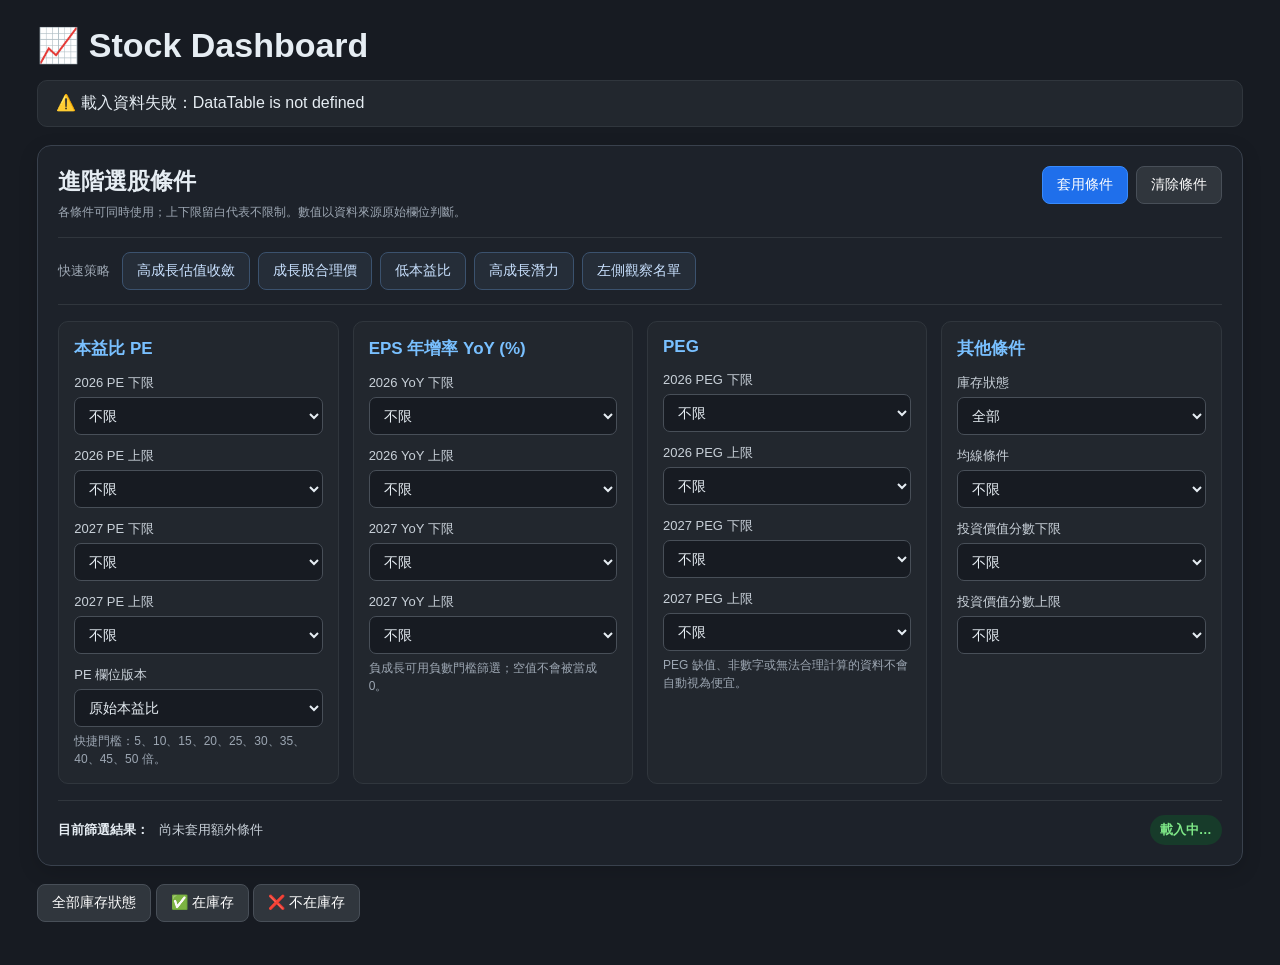
==== commit ca4e26eb: "Add files via upload" ====
--- a/index.html
+++ b/index.html
@@ -4,39 +4,119 @@
     <meta charset="UTF-8">
     <meta name="viewport" content="width=device-width, initial-scale=1.0">
     <title>Stock Dashboard</title>
-
-    <!-- DataTables -->
-    <link rel="stylesheet"
-          href="https://cdn.datatables.net/2.0.8/css/dataTables.dataTables.min.css">
-
-    <!-- jQuery + DataTables -->
+    <link rel="stylesheet" href="https://cdn.datatables.net/2.0.8/css/dataTables.dataTables.min.css">
     <script src="https://code.jquery.com/jquery-3.7.1.min.js"></script>
     <script src="https://cdn.datatables.net/2.0.8/js/dataTables.min.js"></script>
-
     <link rel="stylesheet" href="style.css">
 </head>
+<body>
+<div class="container">
+    <h1>📈 Stock Dashboard</h1>
+    <div id="summaryBar" class="summaryBar">Loading...</div>
 
-<body>
+    <section class="filter-panel">
+        <div class="filter-heading">
+            <div>
+                <h2>進階選股條件</h2>
+                <p>各條件可同時使用；上下限留白代表不限制。數值以資料來源原始欄位判斷。</p>
+            </div>
+            <div class="filter-actions">
+                <button type="button" class="primary-btn" id="applyFilters">套用條件</button>
+                <button type="button" id="clearFilters">清除條件</button>
+            </div>
+        </div>
 
-<div class="container">
+        <div class="preset-row">
+            <span class="preset-label">快速策略</span>
+            <button type="button" class="preset-btn" data-preset="convergence">高成長估值收斂</button>
+            <button type="button" class="preset-btn" data-preset="growth">成長股合理價</button>
+            <button type="button" class="preset-btn" data-preset="lowpe">低本益比</button>
+            <button type="button" class="preset-btn" data-preset="highgrowth">高成長潛力</button>
+            <button type="button" class="preset-btn" data-preset="leftside">左側觀察名單</button>
+        </div>
 
-    <h1>📈 Stock Dashboard</h1>
+        <div class="filter-grid">
+            <div class="filter-group">
+                <h3>本益比 PE</h3>
+                <label for="pe26Min">2026 PE 下限</label>
+                <select id="pe26Min" data-key="26年本益比" data-bound="min"></select>
+                <label for="pe26Max">2026 PE 上限</label>
+                <select id="pe26Max" data-key="26年本益比" data-bound="max"></select>
+                <label for="pe27Min">2027 PE 下限</label>
+                <select id="pe27Min" data-key="27年本益比" data-bound="min"></select>
+                <label for="pe27Max">2027 PE 上限</label>
+                <select id="pe27Max" data-key="27年本益比" data-bound="max"></select>
+                <label for="peType">PE 欄位版本</label>
+                <select id="peType">
+                    <option value="raw">原始本益比</option>
+                    <option value="adjusted">修正後本益比</option>
+                </select>
+                <p class="hint">快捷門檻：5、10、15、20、25、30、35、40、45、50 倍。</p>
+            </div>
 
-    <div id="summaryBar" class="summaryBar">
-        Loading...
-    </div>
+            <div class="filter-group">
+                <h3>EPS 年增率 YoY (%)</h3>
+                <label for="yoy26Min">2026 YoY 下限</label>
+                <select id="yoy26Min"></select>
+                <label for="yoy26Max">2026 YoY 上限</label>
+                <select id="yoy26Max"></select>
+                <label for="yoy27Min">2027 YoY 下限</label>
+                <select id="yoy27Min"></select>
+                <label for="yoy27Max">2027 YoY 上限</label>
+                <select id="yoy27Max"></select>
+                <p class="hint">負成長可用負數門檻篩選；空值不會被當成 0。</p>
+            </div>
+
+            <div class="filter-group">
+                <h3>PEG</h3>
+                <label for="peg26Min">2026 PEG 下限</label>
+                <select id="peg26Min"></select>
+                <label for="peg26Max">2026 PEG 上限</label>
+                <select id="peg26Max"></select>
+                <label for="peg27Min">2027 PEG 下限</label>
+                <select id="peg27Min"></select>
+                <label for="peg27Max">2027 PEG 上限</label>
+                <select id="peg27Max"></select>
+                <p class="hint">PEG 缺值、非數字或無法合理計算的資料不會自動視為便宜。</p>
+            </div>
+
+            <div class="filter-group">
+                <h3>其他條件</h3>
+                <label for="portfolioFilter">庫存狀態</label>
+                <select id="portfolioFilter">
+                    <option value="">全部</option>
+                    <option value="YES">僅在庫存</option>
+                    <option value="NO">僅不在庫存</option>
+                </select>
+                <label for="maFilter">均線條件</label>
+                <select id="maFilter">
+                    <option value="">不限</option>
+                    <option value="above_ma20">站上 MA20</option>
+                    <option value="above_ma60">站上 MA60</option>
+                    <option value="above_ma120">站上 MA120</option>
+                    <option value="above_ma240">站上 MA240</option>
+                </select>
+                <label for="scoreMin">投資價值分數下限</label>
+                <select id="scoreMin"></select>
+                <label for="scoreMax">投資價值分數上限</label>
+                <select id="scoreMax"></select>
+            </div>
+        </div>
+
+        <div class="active-filters">
+            <strong>目前篩選結果：</strong>
+            <span id="filterSummary">尚未套用額外條件</span>
+            <span class="result-count" id="resultCount">載入中…</span>
+        </div>
+    </section>
 
     <div class="toolbar">
-        <button onclick="filterPortfolio('')">全部</button>
-        <button onclick="filterPortfolio('YES')">✅ 在庫存</button>
-        <button onclick="filterPortfolio('NO')">❌ 不在庫存</button>
+        <button type="button" onclick="filterPortfolio('')">全部庫存狀態</button>
+        <button type="button" onclick="filterPortfolio('YES')">✅ 在庫存</button>
+        <button type="button" onclick="filterPortfolio('NO')">❌ 不在庫存</button>
     </div>
-
     <table id="stockTable" class="display nowrap" style="width:100%"></table>
-
 </div>
-
 <script src="app.js"></script>
-
 </body>
 </html>
--- a/style.css
+++ b/style.css
@@ -5,170 +5,69 @@
     color: #e6edf3;
     font-family: "Segoe UI", "Noto Sans TC", sans-serif;
 }
-
-.container {
-    width: 98%;
-    margin: auto;
+.container { width: 98%; margin: auto; }
+h1 { margin-top: 0; margin-bottom: 15px; font-size: 34px; font-weight: 700; }
+h2 { margin: 0 0 6px; font-size: 23px; }
+h3 { margin: 0 0 14px; color: #79c0ff; font-size: 17px; }
+p { margin: 0; }
+.summaryBar {
+    background: #22272e; border: 1px solid #30363d; border-radius: 10px;
+    padding: 12px 18px; margin-bottom: 18px; font-size: 16px;
 }
-
-h1 {
-    margin-top: 0;
-    margin-bottom: 15px;
-    font-size: 40px;
-    font-weight: 700;
+.filter-panel {
+    background: #1d222a; border: 1px solid #39414d; border-radius: 14px;
+    padding: 20px; margin-bottom: 18px; box-shadow: 0 6px 20px rgba(0,0,0,.14);
 }
-
-.summaryBar {
-    background: #22272e;
-    border: 1px solid #30363d;
-    border-radius: 10px;
-    padding: 12px 18px;
-    margin-bottom: 18px;
-    font-size: 16px;
+.filter-heading { display: flex; align-items: flex-start; justify-content: space-between; gap: 16px; flex-wrap: wrap; }
+.filter-heading p, .hint { color: #9da7b3; font-size: 12px; line-height: 1.5; margin-top: 5px; }
+.filter-actions, .preset-row { display: flex; flex-wrap: wrap; gap: 8px; }
+button {
+    background: #30363d; color: white; border: 1px solid #484f58;
+    border-radius: 8px; padding: 9px 14px; cursor: pointer;
+    transition: background .15s, transform .15s; font-size: 14px;
 }
-
-.toolbar {
-    margin-bottom: 18px;
+button:hover { background: #3d444d; transform: translateY(-1px); }
+.primary-btn { background: #1f6feb; border-color: #388bfd; }
+.primary-btn:hover { background: #388bfd; }
+.preset-row { align-items: center; border-top: 1px solid #30363d; border-bottom: 1px solid #30363d; padding: 14px 0; margin: 16px 0; }
+.preset-label { color: #9da7b3; font-size: 13px; margin-right: 4px; }
+.preset-btn { background: #252d38; border-color: #3b526e; color: #c9e1ff; }
+.filter-grid { display: grid; grid-template-columns: repeat(4, minmax(180px, 1fr)); gap: 14px; }
+.filter-group { background: #22272e; border: 1px solid #30363d; border-radius: 10px; padding: 15px; min-width: 0; }
+.filter-group label { display: block; color: #c9d1d9; font-size: 13px; margin: 12px 0 5px; }
+.filter-group select {
+    width: 100%; padding: 9px 10px; background: #171b22; color: #e6edf3;
+    border: 1px solid #484f58; border-radius: 7px; font-size: 14px;
 }
-
-button {
-    background: #30363d;
-    color: white;
-    border: 1px solid #484f58;
-    border-radius: 8px;
-    padding: 8px 16px;
-    margin-right: 10px;
-    cursor: pointer;
-    transition: 0.15s;
-    font-size: 15px;
+.active-filters { display: flex; align-items: center; gap: 10px; flex-wrap: wrap; margin-top: 16px; padding-top: 14px; border-top: 1px solid #30363d; font-size: 13px; }
+#filterSummary { color: #c9d1d9; line-height: 1.8; }
+.result-count { margin-left: auto; padding: 6px 10px; border-radius: 999px; background: #173b2a; color: #7ee787; font-weight: 700; white-space: nowrap; }
+.toolbar { margin-bottom: 18px; }
+.dataTables_wrapper { color: #e6edf3 !important; }
+.dataTables_wrapper .dt-length, .dataTables_wrapper .dt-search, .dataTables_wrapper .dt-info, .dataTables_wrapper .dt-paging { color: #e6edf3 !important; margin-bottom: 10px; }
+.dataTables_wrapper input, .dataTables_wrapper select { background: #22272e !important; color: #e6edf3 !important; border: 1px solid #444 !important; border-radius: 6px; }
+table.dataTable { background: #22272e !important; color: #e6edf3 !important; border-collapse: collapse !important; }
+table.dataTable thead th { background: #2d333b !important; color: #fff !important; border-bottom: 1px solid #444 !important; position: sticky; top: 0; z-index: 2; font-weight: bold; }
+table.dataTable tbody td { border-bottom: 1px solid #30363d !important; vertical-align: middle; }
+table.dataTable tbody tr:nth-child(even) { background: #1f242b !important; }
+table.dataTable tbody tr:hover { background: #313846 !important; }
+.badge { display: inline-block; min-width: 58px; padding: 5px 9px; border-radius: 999px; text-align: center; font-weight: 700; font-size: 12px; }
+.badge-true { background: #238636; color: white; }
+.badge-false { background: #da3633; color: white; }
+.peg-low { background: #1f883d; color: white; }
+.peg-mid { background: #d29922; color: black; }
+.peg-high { background: #da3633; color: white; }
+.stock-id { font-weight: 700; color: #58a6ff; }
+.company-name { font-weight: 600; color: #fff; }
+@media (max-width: 1100px) { .filter-grid { grid-template-columns: repeat(2, minmax(0, 1fr)); } }
+@media (max-width: 768px) {
+    body { padding: 10px; }
+    h1 { font-size: 27px; }
+    h2 { font-size: 20px; }
+    .filter-panel { padding: 13px; }
+    .filter-grid { grid-template-columns: 1fr; }
+    .filter-actions { width: 100%; }
+    .filter-actions button { flex: 1; }
+    .result-count { margin-left: 0; }
+    button { margin-bottom: 2px; }
 }
-
-button:hover {
-    background: #3d444d;
-    transform: translateY(-1px);
-}
-
-/* ---------------- DataTables ---------------- */
-
-.dataTables_wrapper {
-    color: #e6edf3 !important;
-}
-
-.dataTables_wrapper .dataTables_length,
-.dataTables_wrapper .dataTables_filter,
-.dataTables_wrapper .dataTables_info,
-.dataTables_wrapper .dataTables_paginate {
-    color: #e6edf3 !important;
-    margin-bottom: 10px;
-}
-
-.dataTables_wrapper input,
-.dataTables_wrapper select {
-    background: #22272e !important;
-    color: #e6edf3 !important;
-    border: 1px solid #444 !important;
-    border-radius: 6px;
-}
-
-table.dataTable {
-    background: #22272e !important;
-    color: #e6edf3 !important;
-    border-collapse: collapse !important;
-}
-
-table.dataTable thead th {
-    background: #2d333b !important;
-    color: #ffffff !important;
-    border-bottom: 1px solid #444 !important;
-    position: sticky;
-    top: 0;
-    z-index: 2;
-    font-weight: bold;
-}
-
-table.dataTable tbody td {
-    border-bottom: 1px solid #30363d !important;
-    vertical-align: middle;
-}
-
-table.dataTable tbody tr:nth-child(even) {
-    background: #1f242b !important;
-}
-
-table.dataTable tbody tr:hover {
-    background: #313846 !important;
-}
-
-/* ---------------- Badge ---------------- */
-
-.badge {
-    display: inline-block;
-    min-width: 75px;
-    padding: 5px 10px;
-    border-radius: 999px;
-    text-align: center;
-    font-weight: 700;
-    font-size: 13px;
-}
-
-.badge-true {
-    background: #238636;
-    color: white;
-}
-
-.badge-false {
-    background: #da3633;
-    color: white;
-}
-
-/* ---------------- PEG ---------------- */
-
-.peg-low {
-    background: #1f883d;
-    color: white;
-}
-
-.peg-mid {
-    background: #d29922;
-    color: black;
-}
-
-.peg-high {
-    background: #da3633;
-    color: white;
-}
-
-/* ---------------- 股票代號 ---------------- */
-
-.stock-id {
-    font-weight: 700;
-    color: #58a6ff;
-}
-
-/* ---------------- 公司名稱 ---------------- */
-
-.company-name {
-    font-weight: 600;
-    color: #ffffff;
-}
-
-/* ---------------- 手機板 ---------------- */
-
-@media (max-width: 768px) {
-
-    body {
-        padding: 10px;
-    }
-
-    h1 {
-        font-size: 28px;
-    }
-
-    .summaryBar {
-        font-size: 14px;
-    }
-
-    button {
-        margin-bottom: 8px;
-    }
-}
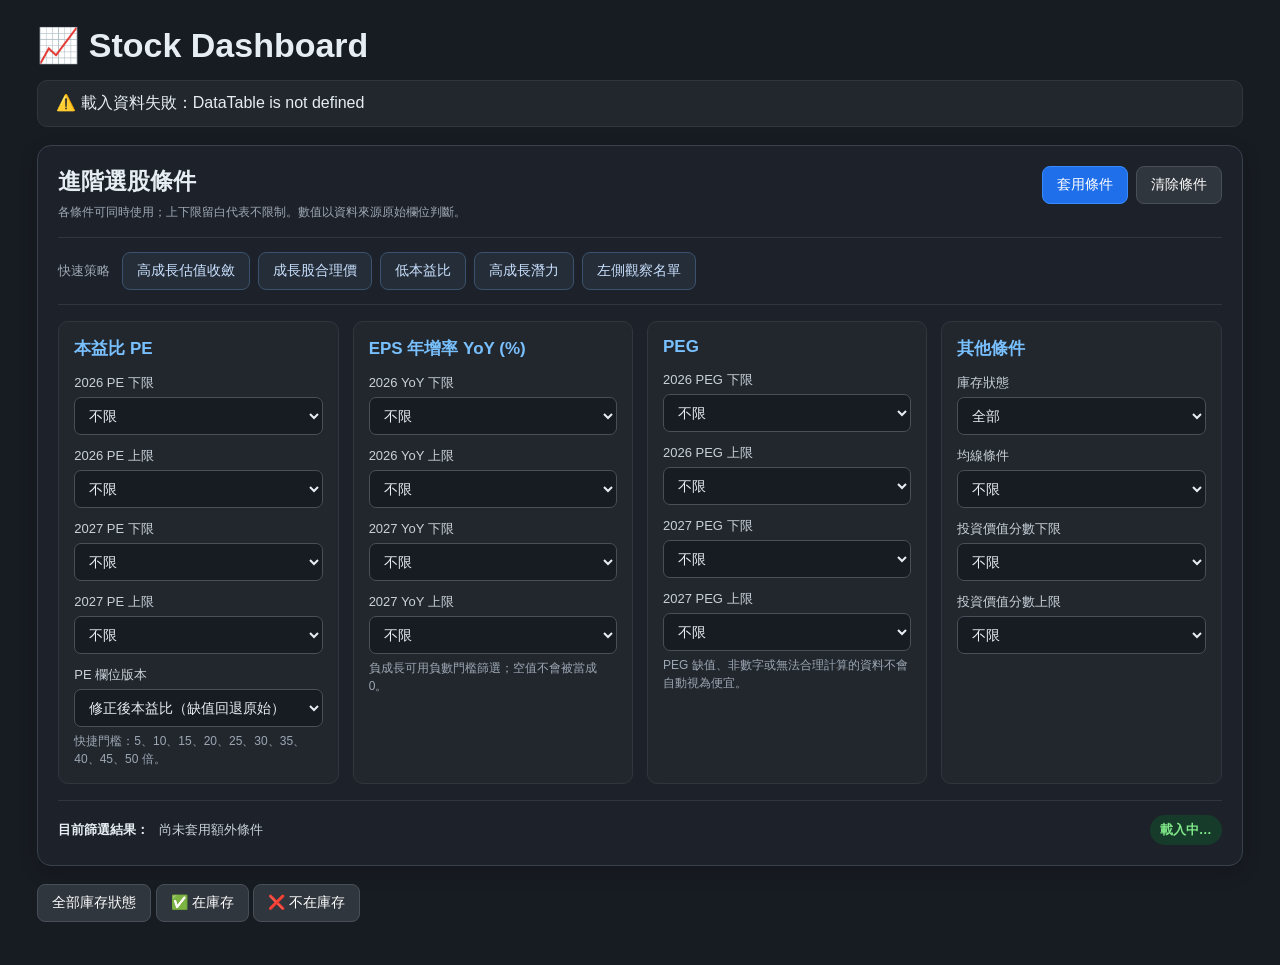
==== commit 56444c85: "Add files via upload" ====
--- a/index.html
+++ b/index.html
@@ -49,7 +49,7 @@
                 <label for="peType">PE 欄位版本</label>
                 <select id="peType">
                     <option value="raw">原始本益比</option>
-                    <option value="adjusted">修正後本益比</option>
+                    <option value="adjusted" selected>修正後本益比（缺值回退原始）</option>
                 </select>
                 <p class="hint">快捷門檻：5、10、15、20、25、30、35、40、45、50 倍。</p>
             </div>
